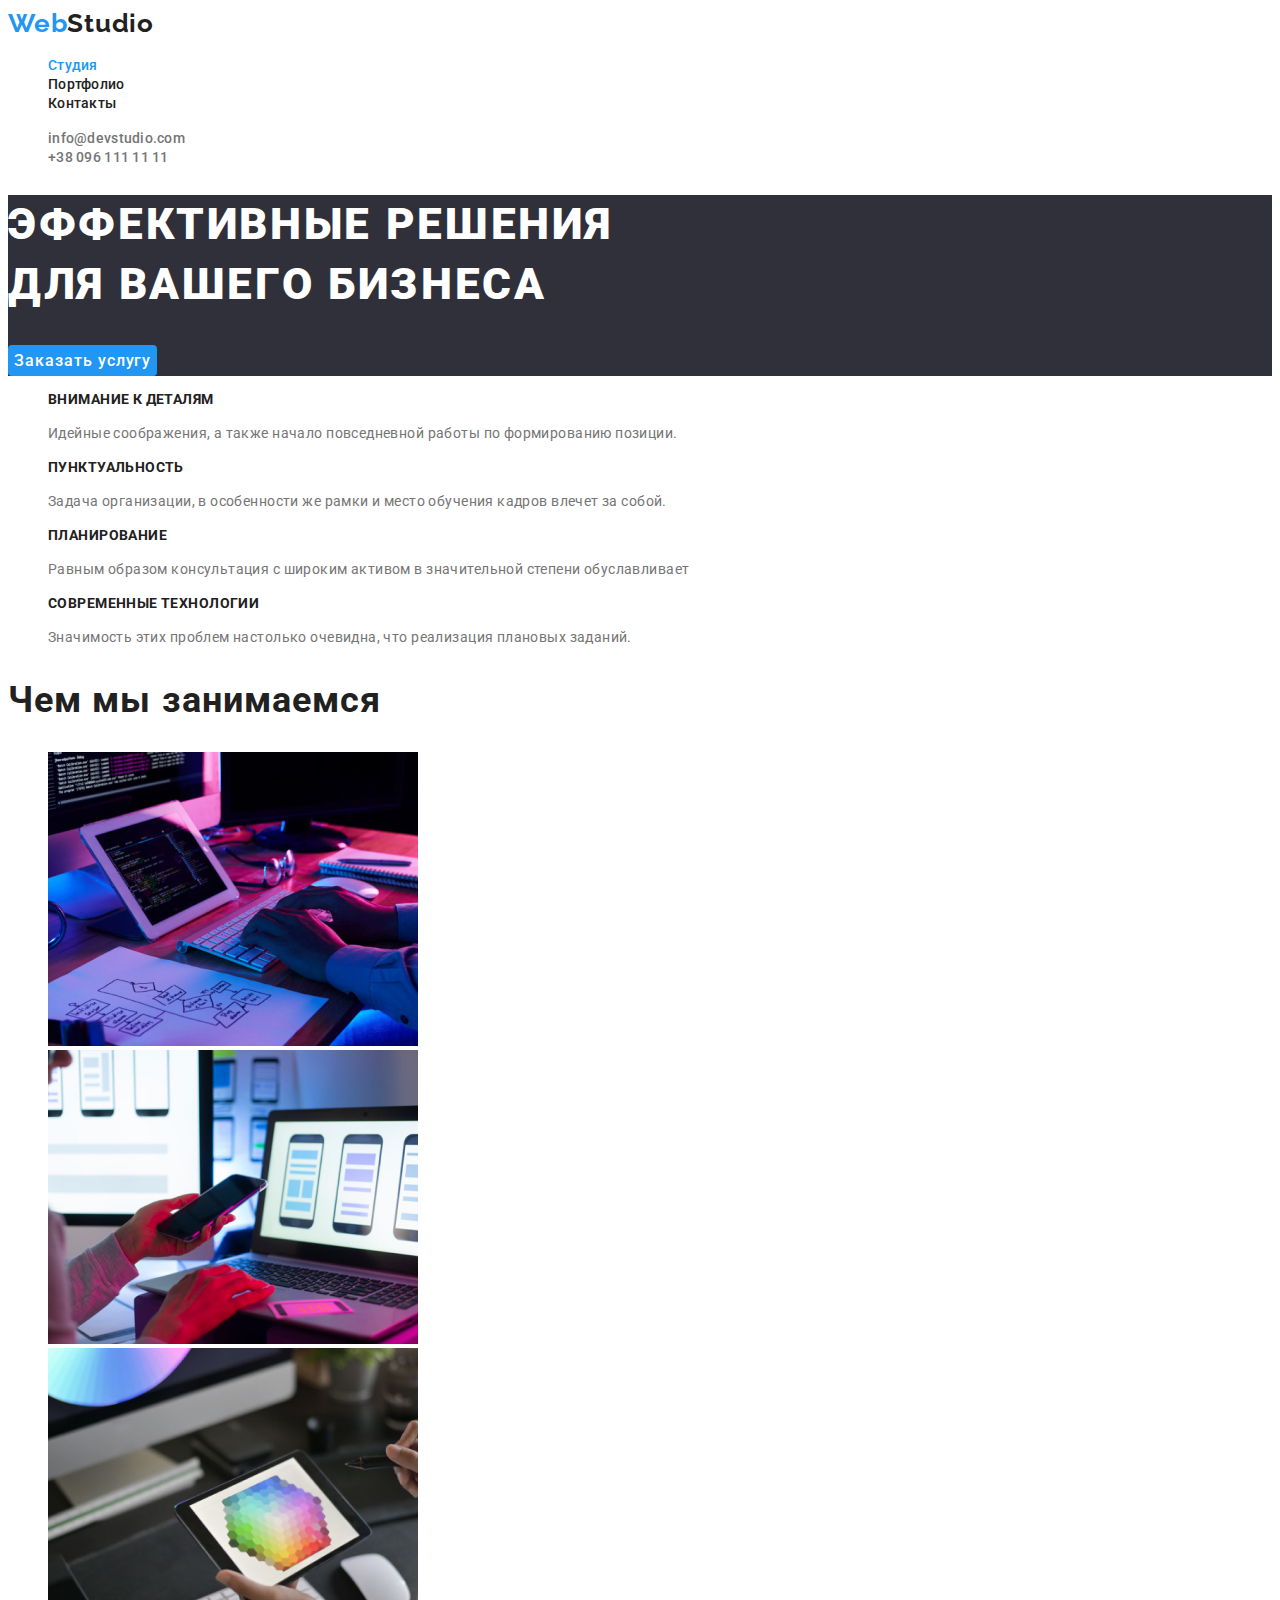
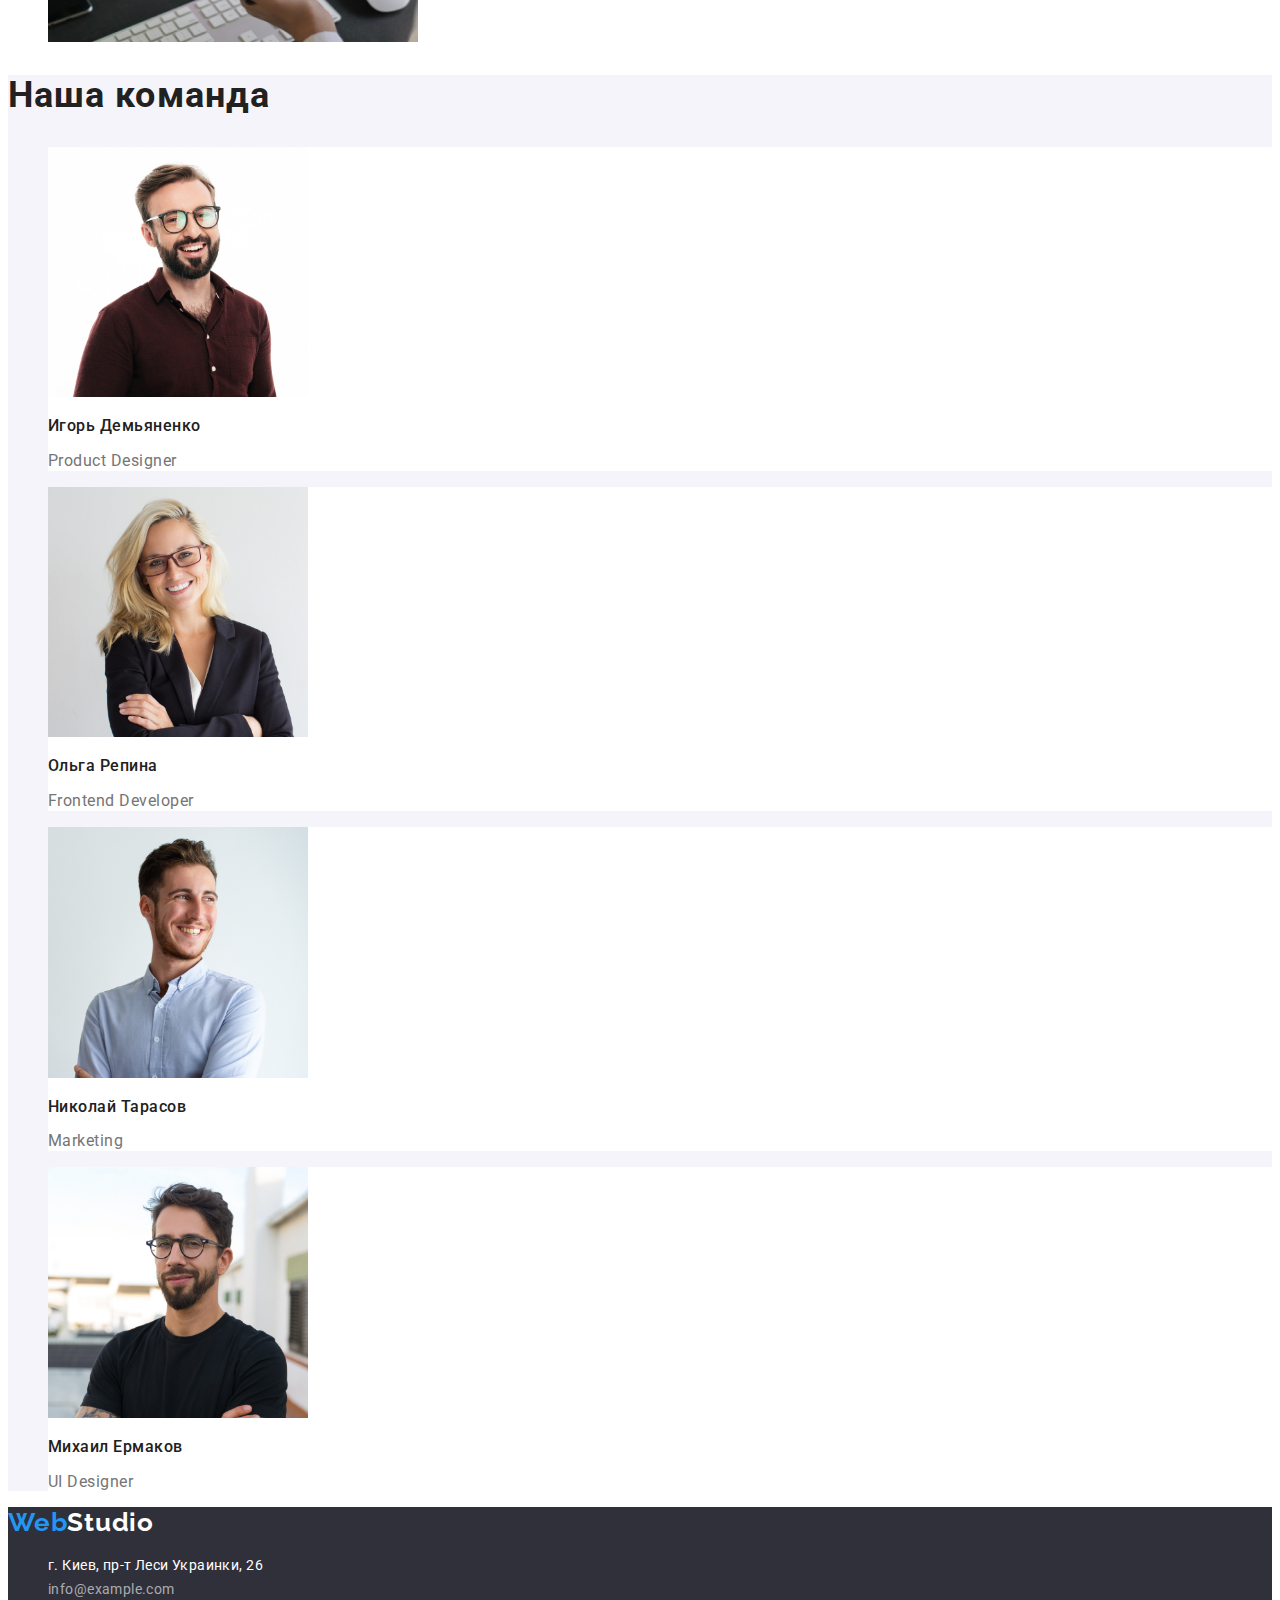
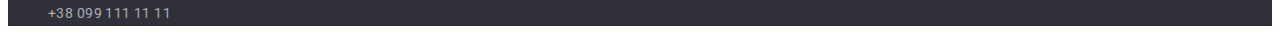
==== index.html @ 715f6368 "add new rep" ====
<!DOCTYPE html>
<html lang="ru">
  <head>
    <meta charset="UTF-8" />
    <meta http-equiv="X-UA-Compatible" content="IE=edge" />
    <meta name="viewport" content="width=device-width, initial-scale=1.0" />
    <title>WebStudio</title>
    <link rel="preconnect" href="https://fonts.googleapis.com" />
    <link rel="preconnect" href="https://fonts.gstatic.com" crossorigin />
    <link
      href="https://fonts.googleapis.com/css2?family=Roboto:wght@400;500;700;900&family=Raleway:wght@700&display=swap"
      rel="stylesheet"
    />
    <link rel="stylesheet" href="./css/styles.css" />
  </head>
  <body>
    <header class="page-header">
      <a lang="en" href="" class="header-logo link"
        ><span class="web">Web</span>Studio</a
      >
      <nav class="header-nav">
        <ul class="header-list list">
          <li class="header-item">
            <a href="./index.html" class="header-link link current">Студия</a>
          </li>
          <li class="header-item">
            <a href="./portfolio.html" class="header-link link">Портфолио</a>
          </li>
          <li class="header-item">
            <a href="" class="header-link link">Контакты</a>
          </li>
        </ul>
      </nav>
      <ul class="header-contacts list">
        <li class="header-item-mailtel">
          <a href="mailto:info@devstudio.com" class="header-mailtel link"
            >info@devstudio.com</a
          >
        </li>
        <li class="header-item-mailtel">
          <a href="tel:+380961111111" class="header-mailtel link"
            >+38 096 111 11 11</a
          >
        </li>
      </ul>
    </header>
    <main class="main">
      <section class="hero">
        <h1 class="hero-logo">
          Эффективные решения<br />
          для вашего бизнеса
        </h1>
        <button type="button" class="hero-btn">Заказать услугу</button>
      </section>
      <section class="benefits">
        <h2 hidden class="visually-hidden">Достоинства</h2>
        <ul class="benefits-list list">
          <li class="benefits-item">
            <h3 class="benefits-hed">Внимание к деталям</h3>
            <p class="benefits-text">
              Идейные соображения, а также начало повседневной работы по
              формированию позиции.
            </p>
          </li>
          <li class="benefits-item">
            <h3 class="benefits-hed">Пунктуальность</h3>
            <p class="benefits-text">
              Задача организации, в особенности же рамки и место обучения кадров
              влечет за собой.
            </p>
          </li>
          <li class="benefits-item">
            <h3 class="benefits-hed">Планирование</h3>
            <p class="benefits-text">
              Равным образом консультация с широким активом в значительной
              степени обуславливает
            </p>
          </li>
          <li class="benefits-item">
            <h3 class="benefits-hed">Современные технологии</h3>
            <p class="benefits-text">
              Значимость этих проблем настолько очевидна, что реализация
              плановых заданий.
            </p>
          </li>
        </ul>
      </section>
      <section class="prices">
        <h2 class="prices-tittle">Чем мы занимаемся</h2>
        <ul class="prices-list list">
          <li class="prices-item">
            <img src="./img/img1.jpg" alt="разработка ПО" width="370" />
          </li>
          <li class="prices-item">
            <img src="./img/img2.jpg" alt="тестирование моб. ПО" width="370" />
          </li>
          <li class="prices-item">
            <img
              src="./img/img3.jpg"
              alt="Подборка палитры цвета"
              width="370"
            />
          </li>
        </ul>
      </section>
      <section class="team">
        <h2 class="team-tittle">Наша команда</h2>
        <ul class="team-list list">
          <li class="team-item">
            <img src="./img/img4.jpg" alt="Игорь" width="260" />
            <h3 class="team-participant">Игорь Демьяненко</h3>
            <p title="text" lang="en" class="team-text">Product Designer</p>
          </li>
          <li class="team-item">
            <img src="./img/img5.jpg" alt="Ольга" width="260" />
            <h3 class="team-participant">Ольга Репина</h3>
            <p title="text" lang="en" class="team-text">Frontend Developer</p>
          </li>
          <li class="team-item">
            <img src="./img/img6.jpg" alt="Николай" width="260" />
            <h3 class="team-participant">Николай Тарасов</h3>
            <p title="text" lang="en" class="team-text">Marketing</p>
          </li>
          <li class="team-item">
            <img src="./img/img7.jpg" alt="Михаил" width="260" />
            <h3 class="team-participant">Михаил Ермаков</h3>
            <p title="text" lang="en" class="team-text">UI Designer</p>
          </li>
        </ul>
      </section>
    </main>
    <footer class="footer">
      <a href="" class="footer-logo link"
        ><span class="web-f">Web</span>Studio</a
      >
      <address class="adress">
        <ul class="adress-list list">
          <li class="adress-item-one">
            <a
              href="https://goo.gl/maps/7hDz9HY57iAQ3fco6"
              class="adress-link-one link"
              >г. Киев, пр-т Леси Украинки, 26</a
            >
          </li>
          <li class="adress-item">
            <a href="mailto:info@example.com" class="adress-link link"
              >info@example.com</a
            >
          </li>
          <li class="adress-item">
            <a href="tel:+380991111111" class="adress-link link"
              >+38 099 111 11 11</a
            >
          </li>
        </ul>
      </address>
    </footer>
  </body>
</html>
---- css/styles.css ----
:root {
  --first-color: #212121;
  --second-color: #ffffff;
  --third-color: #2196f3;
  --fourth-color: #000000;
  --fifth-color: #757575;
  --sixth-color: #2f303a;
  --seventh-color: #f5f4fa;
  --hero-button-color: #188ce8;
}

.header-item.current {
  color: var(--third-color);
}

body {
  font-family: "Roboto", sans-serif;
  color: var(--first-color);
  background-color: var(--second-color);
}

.link {
  text-decoration: none;
}

/*----header----*/

.header-logo {
  font-family: "Raleway";
  font-weight: 700;
  font-size: 26px;
  line-height: 1.19;
  letter-spacing: 0.03em;
  color: var(--first-color);
}

.header-logo:hover,
.header-logo:focus,
.web {
  color: var(--third-color);
}

.header-link {
  font-weight: 500;
  font-size: 14px;
  line-height: 1.14;
  letter-spacing: 0.02em;
  color: var(--first-color);
}

.header-link:hover,
.header-link:focus {
  color: var(--third-color);
}

.list {
  list-style: none;
}

.current {
  color: var(--third-color);
}

.header-mailtel {
  font-weight: 500;
  font-size: 14px;
  line-height: 1.14;
  letter-spacing: 0.02em;
  color: var(--fifth-color);
}

.header-mailtel:hover,
.header-mailtel:focus {
  color: var(--third-color);
}

/*---hero---*/

.hero {
  background-color: var(--sixth-color);
}

.hero-logo {
  font-weight: 900;
  font-size: 44px;
  line-height: 1.36;
  letter-spacing: 0.06em;
  text-transform: uppercase;
  color: var(--second-color);
}

.hero-btn {
  font-family: "Roboto";
  font-weight: 500;
  font-size: 16px;
  line-height: 1.87;
  display: flex;
  letter-spacing: 0.06em;
  border: 0;
  border-radius: 4px;
  color: var(--second-color);
  background-color: var(--third-color);
  cursor: pointer;
}

.hero-btn:hover,
.hero-btn:focus {
  background-color: var(--hero-button-color);
  color: var(--second-color);
}

/*--benefits--*/

.visually-hidden {
  position: absolute;
  white-space: nowrap;
  width: 1px;
  height: 1px;
  overflow: hidden;
  border: 0;
  padding: 0;
  clip: rect(0 0 0 0);
  clip-path: inset(50%);
  margin: -1px;
}

.benefits-hed {
  font-weight: 700;
  font-size: 14px;
  line-height: 1.14;
  letter-spacing: 0.03em;
  text-transform: uppercase;
  color: var(--first-color);
}

.benefits-text {
  font-size: 14px;
  line-height: 1.71;
  letter-spacing: 0.03em;
  color: var(--fifth-color);
}

/*---prices---*/

.prices-tittle {
  font-weight: 700;
  font-size: 36px;
  line-height: 1.16;
  letter-spacing: 0.03em;
  color: var(--first-color);
}

/*----team----*/

.team {
  background-color: var(--seventh-color);
}

.team-item {
  background-color: var(--second-color);
}

.team-tittle {
  font-weight: 700;
  font-size: 36px;
  line-height: 1.16;
  letter-spacing: 0.03em;
  color: var(--first-color);
}

.team-participant {
  font-weight: 500;
  font-size: 16px;
  line-height: 1.18;
  letter-spacing: 0.03em;
  color: var(--first-color);
}

.team-text {
  line-height: 1.18;
  letter-spacing: 0.03em;
  color: var(--fifth-color);
}

/*---footer---*/

.footer-logo {
  font-family: "Raleway";
  font-style: normal;
  font-weight: 700;
  font-size: 26px;
  line-height: 1.19;
  letter-spacing: 0.03em;
  color: var(--second-color);
}

.footer-logo:hover,
.footer-logo:focus,
.web-f {
  color: var(--third-color);
}

.footer {
  background-color: var(--sixth-color);
}

.adress {
  font-style: normal;
}

.adress-link-one {
  font-size: 14px;
  line-height: 1.71;
  letter-spacing: 0.03em;
  color: var(--second-color);
}

.adress-link-one:hover,
.adress-link-one:focus {
  color: var(--third-color);
}

.adress-link {
  font-size: 14px;
  line-height: 1.71;
  letter-spacing: 0.03em;
  color: rgba(255, 255, 255, 0.6);
}

.adress-link:hover,
.adress-link:focus {
  color: var(--third-color);
}

/*---portfolio---*/

.btn-portfolio-wse {
  font-family: inherit;
  font-weight: 500;
  font-size: 16px;
  line-height: 1.87;
  display: flex;
  letter-spacing: 0.06em;
  border: 0;
  border-radius: 4px;
  color: var(--second-color);
  background-color: var(--third-color);
  cursor: pointer;
}

.btn-portfolio-wse:hover,
.btn-portfolio-wse:focus {
  background-color: var(--third-color);
  color: var(--second-color);
}

.btn-portfolio {
  font-family: inherit;
  font-weight: 500;
  font-size: 16px;
  line-height: 1.87;
  display: flex;
  letter-spacing: 0.06em;
  border: 0;
  border-radius: 4px;
  color: var(--first-color);
  cursor: pointer;
}

.btn-portfolio:hover,
.btn-portfolio:focus {
  background-color: var(--third-color);
  color: var(--second-color);
}

.portfolio-desc {
  font-weight: 700;
  font-size: 18px;
  line-height: 2;
  letter-spacing: 0.06em;
  color: var(--first-color);
}

.portfolio-text {
  font-size: 16px;
  line-height: 1.88;
  letter-spacing: 0.03em;
  color: var(--fifth-color);
}
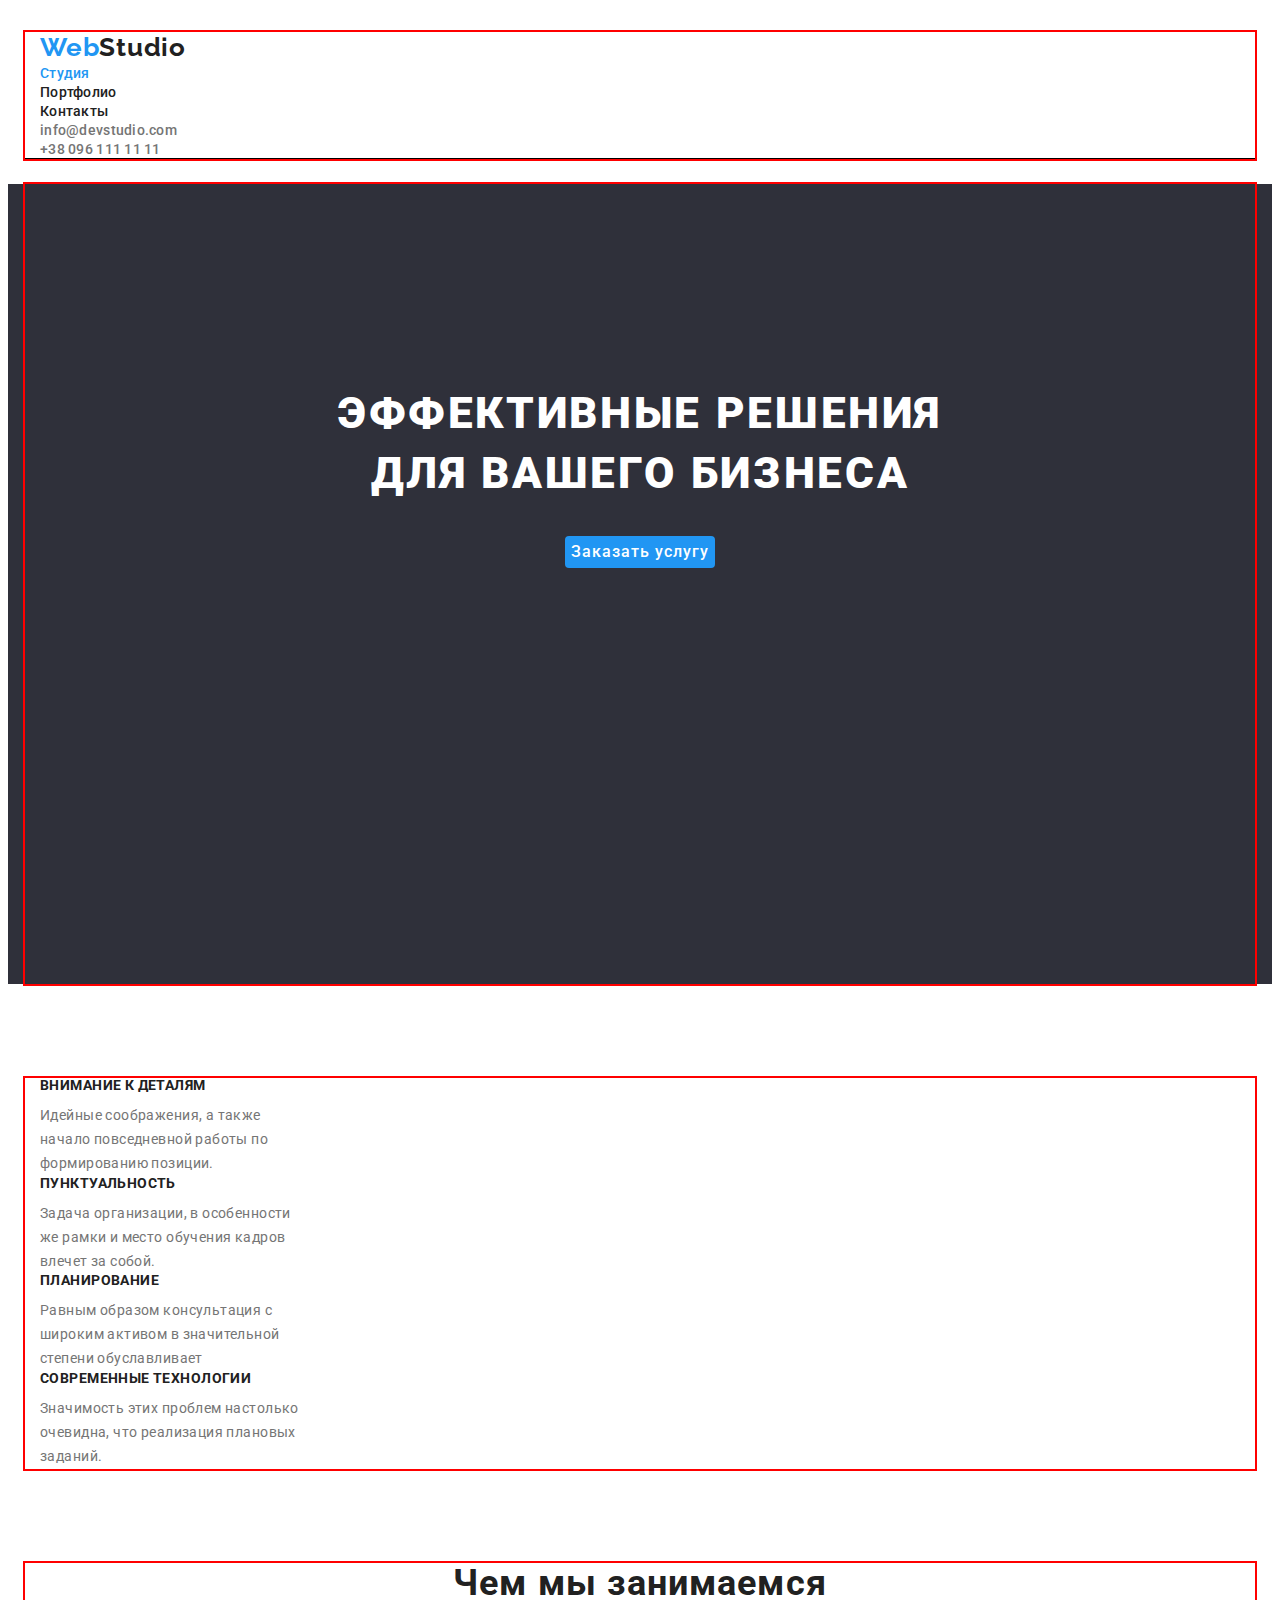
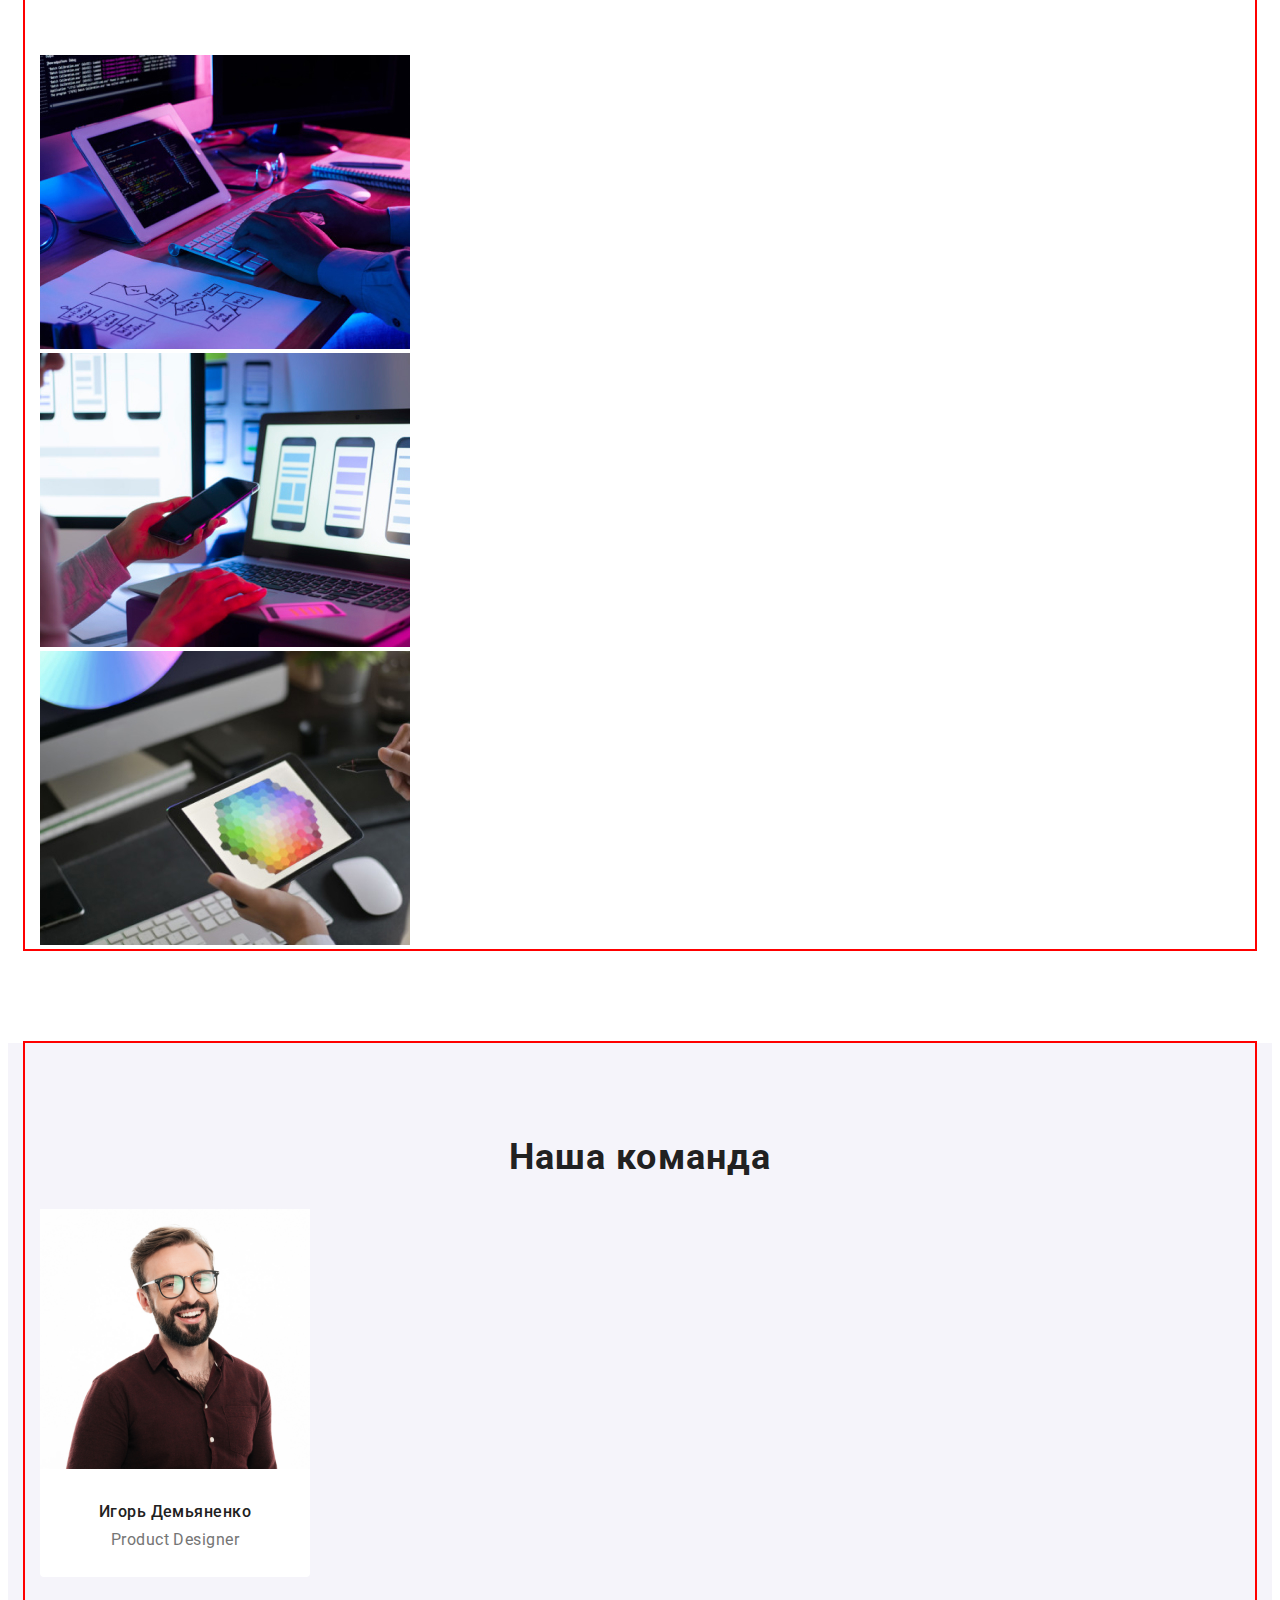
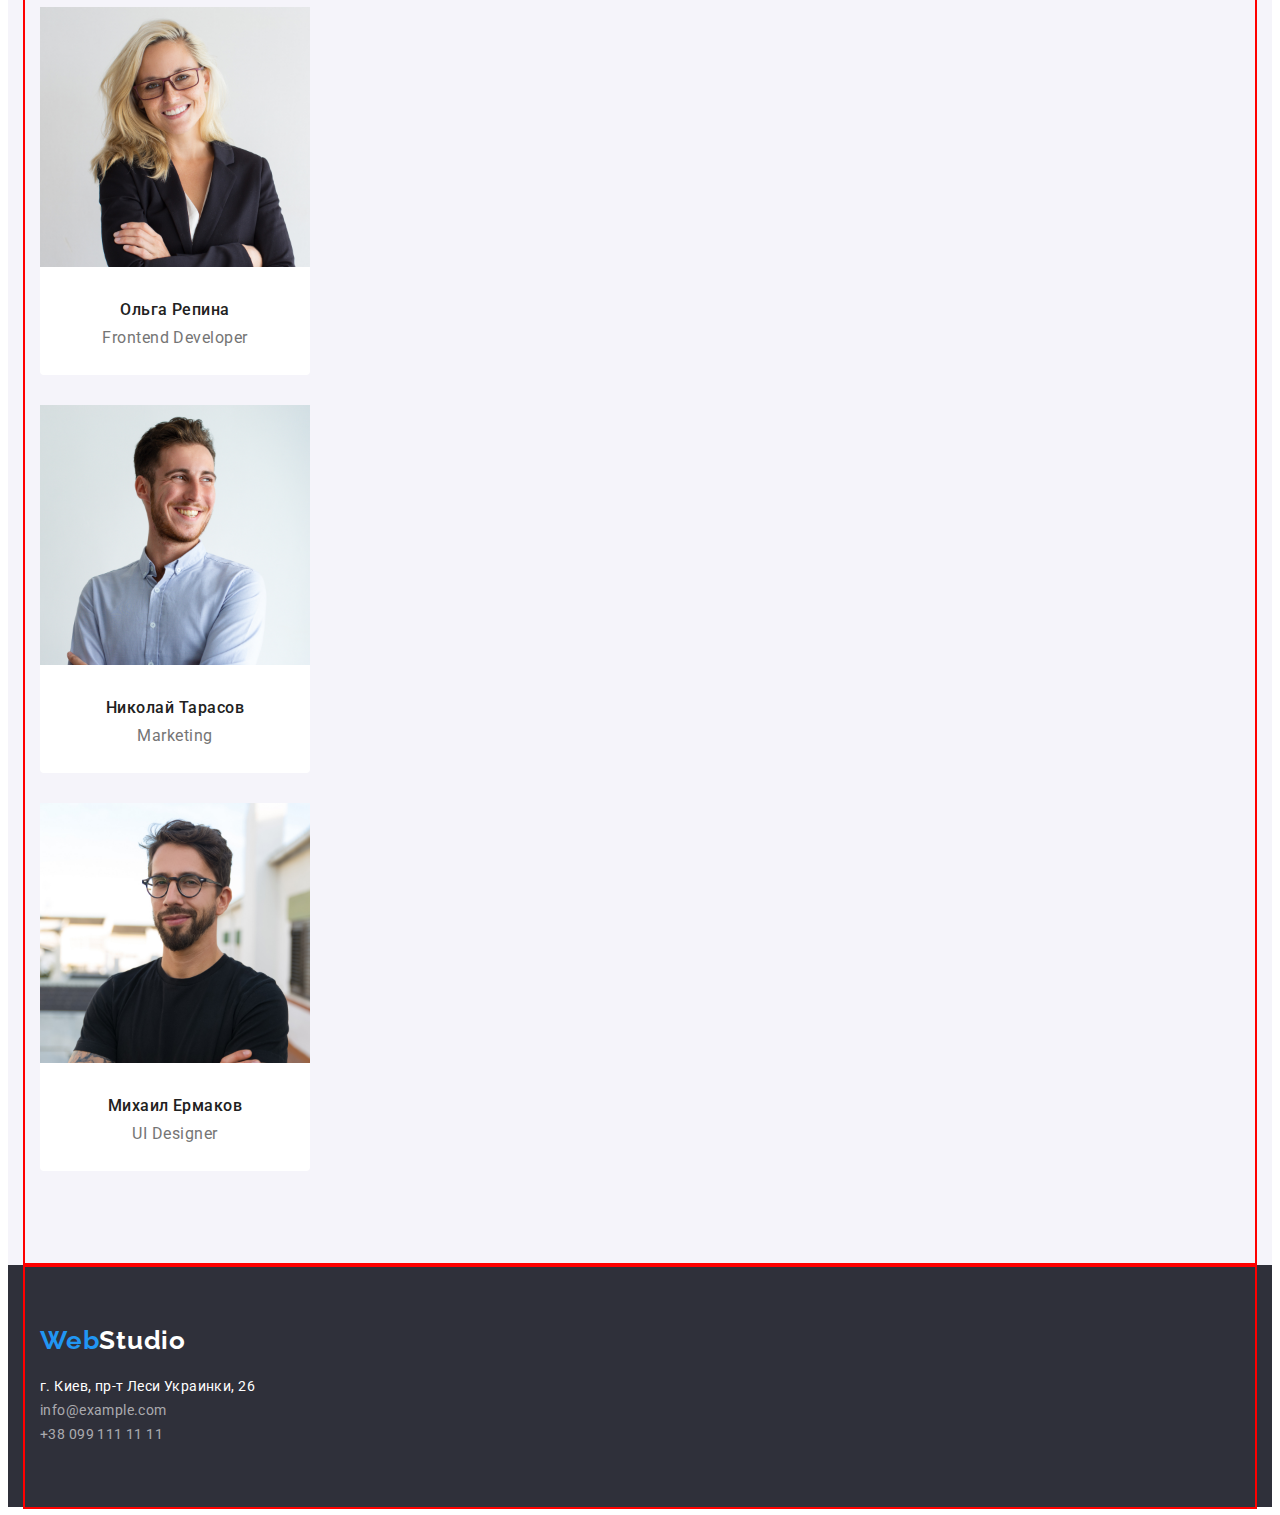
==== commit 670f09d9: "dz1" ====
--- a/index.html
+++ b/index.html
@@ -11,149 +11,169 @@
       href="https://fonts.googleapis.com/css2?family=Roboto:wght@400;500;700;900&family=Raleway:wght@700&display=swap"
       rel="stylesheet"
     />
+    <link
+      rel="stylesheet"
+      href="https://cdnjs.cloudflare.com/ajax/libs/modern-normalize/1.1.0/modern-normalize.min.css"
+      integrity="sha512-wpPYUAdjBVSE4KJnH1VR1HeZfpl1ub8YT/NKx4PuQ5NmX2tKuGu6U/JRp5y+Y8XG2tV+wKQpNHVUX03MfMFn9Q=="
+      crossorigin="anonymous"
+      referrerpolicy="no-referrer"
+    />
     <link rel="stylesheet" href="./css/styles.css" />
   </head>
   <body>
     <header class="page-header">
-      <a lang="en" href="" class="header-logo link"
-        ><span class="web">Web</span>Studio</a
-      >
-      <nav class="header-nav">
-        <ul class="header-list list">
-          <li class="header-item">
-            <a href="./index.html" class="header-link link current">Студия</a>
+      <div class="container container-header">
+        <a lang="en" href="" class="header-logo link"
+          ><span class="web">Web</span>Studio</a
+        >
+        <nav class="header-nav">
+          <ul class="header-list list">
+            <li class="header-item">
+              <a href="./index.html" class="header-link link current">Студия</a>
+            </li>
+            <li class="header-item">
+              <a href="./portfolio.html" class="header-link link">Портфолио</a>
+            </li>
+            <li class="header-item">
+              <a href="" class="header-link link">Контакты</a>
+            </li>
+          </ul>
+        </nav>
+        <ul class="header-contacts list">
+          <li class="header-item-mailtel">
+            <a href="mailto:info@devstudio.com" class="header-mailtel link"
+              >info@devstudio.com</a
+            >
           </li>
-          <li class="header-item">
-            <a href="./portfolio.html" class="header-link link">Портфолио</a>
-          </li>
-          <li class="header-item">
-            <a href="" class="header-link link">Контакты</a>
+          <li class="header-item-mailtel">
+            <a href="tel:+380961111111" class="header-mailtel link"
+              >+38 096 111 11 11</a
+            >
           </li>
         </ul>
-      </nav>
-      <ul class="header-contacts list">
-        <li class="header-item-mailtel">
-          <a href="mailto:info@devstudio.com" class="header-mailtel link"
-            >info@devstudio.com</a
-          >
-        </li>
-        <li class="header-item-mailtel">
-          <a href="tel:+380961111111" class="header-mailtel link"
-            >+38 096 111 11 11</a
-          >
-        </li>
-      </ul>
+      </div>
     </header>
     <main class="main">
       <section class="hero">
-        <h1 class="hero-logo">
-          Эффективные решения<br />
-          для вашего бизнеса
-        </h1>
-        <button type="button" class="hero-btn">Заказать услугу</button>
+        <div class="container container-hero">
+          <h1 class="hero-logo">Эффективные решения для вашего бизнеса</h1>
+          <button type="button" class="hero-btn">Заказать услугу</button>
+        </div>
       </section>
       <section class="benefits">
-        <h2 hidden class="visually-hidden">Достоинства</h2>
-        <ul class="benefits-list list">
-          <li class="benefits-item">
-            <h3 class="benefits-hed">Внимание к деталям</h3>
-            <p class="benefits-text">
-              Идейные соображения, а также начало повседневной работы по
-              формированию позиции.
-            </p>
-          </li>
-          <li class="benefits-item">
-            <h3 class="benefits-hed">Пунктуальность</h3>
-            <p class="benefits-text">
-              Задача организации, в особенности же рамки и место обучения кадров
-              влечет за собой.
-            </p>
-          </li>
-          <li class="benefits-item">
-            <h3 class="benefits-hed">Планирование</h3>
-            <p class="benefits-text">
-              Равным образом консультация с широким активом в значительной
-              степени обуславливает
-            </p>
-          </li>
-          <li class="benefits-item">
-            <h3 class="benefits-hed">Современные технологии</h3>
-            <p class="benefits-text">
-              Значимость этих проблем настолько очевидна, что реализация
-              плановых заданий.
-            </p>
-          </li>
-        </ul>
+        <div class="container container-benefits">
+          <h2 hidden class="visually-hidden">Достоинства</h2>
+          <ul class="benefits-list list">
+            <li class="benefits-item">
+              <h3 class="benefits-hed">Внимание к деталям</h3>
+              <p class="benefits-text">
+                Идейные соображения, а также начало повседневной работы по
+                формированию позиции.
+              </p>
+            </li>
+            <li class="benefits-item">
+              <h3 class="benefits-hed">Пунктуальность</h3>
+              <p class="benefits-text">
+                Задача организации, в особенности же рамки и место обучения
+                кадров влечет за собой.
+              </p>
+            </li>
+            <li class="benefits-item">
+              <h3 class="benefits-hed">Планирование</h3>
+              <p class="benefits-text">
+                Равным образом консультация с широким активом в значительной
+                степени обуславливает
+              </p>
+            </li>
+            <li class="benefits-item">
+              <h3 class="benefits-hed">Современные технологии</h3>
+              <p class="benefits-text">
+                Значимость этих проблем настолько очевидна, что реализация
+                плановых заданий.
+              </p>
+            </li>
+          </ul>
+        </div>
       </section>
       <section class="prices">
-        <h2 class="prices-tittle">Чем мы занимаемся</h2>
-        <ul class="prices-list list">
-          <li class="prices-item">
-            <img src="./img/img1.jpg" alt="разработка ПО" width="370" />
-          </li>
-          <li class="prices-item">
-            <img src="./img/img2.jpg" alt="тестирование моб. ПО" width="370" />
-          </li>
-          <li class="prices-item">
-            <img
-              src="./img/img3.jpg"
-              alt="Подборка палитры цвета"
-              width="370"
-            />
-          </li>
-        </ul>
+        <div class="container container-prices">
+          <h2 class="prices-tittle">Чем мы занимаемся</h2>
+          <ul class="prices-list list">
+            <li class="prices-item">
+              <img src="./img/img1.jpg" alt="разработка ПО" width="370" />
+            </li>
+            <li class="prices-item">
+              <img
+                src="./img/img2.jpg"
+                alt="тестирование моб. ПО"
+                width="370"
+              />
+            </li>
+            <li class="prices-item">
+              <img
+                src="./img/img3.jpg"
+                alt="Подборка палитры цвета"
+                width="370"
+              />
+            </li>
+          </ul>
+        </div>
       </section>
       <section class="team">
-        <h2 class="team-tittle">Наша команда</h2>
-        <ul class="team-list list">
-          <li class="team-item">
-            <img src="./img/img4.jpg" alt="Игорь" width="260" />
-            <h3 class="team-participant">Игорь Демьяненко</h3>
-            <p title="text" lang="en" class="team-text">Product Designer</p>
-          </li>
-          <li class="team-item">
-            <img src="./img/img5.jpg" alt="Ольга" width="260" />
-            <h3 class="team-participant">Ольга Репина</h3>
-            <p title="text" lang="en" class="team-text">Frontend Developer</p>
-          </li>
-          <li class="team-item">
-            <img src="./img/img6.jpg" alt="Николай" width="260" />
-            <h3 class="team-participant">Николай Тарасов</h3>
-            <p title="text" lang="en" class="team-text">Marketing</p>
-          </li>
-          <li class="team-item">
-            <img src="./img/img7.jpg" alt="Михаил" width="260" />
-            <h3 class="team-participant">Михаил Ермаков</h3>
-            <p title="text" lang="en" class="team-text">UI Designer</p>
-          </li>
-        </ul>
+        <div class="container container-team">
+          <h2 class="team-tittle">Наша команда</h2>
+          <ul class="team-list list">
+            <li class="team-item">
+              <img src="./img/img4.jpg" alt="Игорь" width="270" />
+              <h3 class="team-participant">Игорь Демьяненко</h3>
+              <p title="text" lang="en" class="team-text">Product Designer</p>
+            </li>
+            <li class="team-item">
+              <img src="./img/img5.jpg" alt="Ольга" width="270" />
+              <h3 class="team-participant">Ольга Репина</h3>
+              <p title="text" lang="en" class="team-text">Frontend Developer</p>
+            </li>
+            <li class="team-item">
+              <img src="./img/img6.jpg" alt="Николай" width="270" />
+              <h3 class="team-participant">Николай Тарасов</h3>
+              <p title="text" lang="en" class="team-text">Marketing</p>
+            </li>
+            <li class="team-item">
+              <img src="./img/img7.jpg" alt="Михаил" width="270" />
+              <h3 class="team-participant">Михаил Ермаков</h3>
+              <p title="text" lang="en" class="team-text">UI Designer</p>
+            </li>
+          </ul>
+        </div>
       </section>
     </main>
     <footer class="footer">
-      <a href="" class="footer-logo link"
-        ><span class="web-f">Web</span>Studio</a
-      >
-      <address class="adress">
-        <ul class="adress-list list">
-          <li class="adress-item-one">
-            <a
-              href="https://goo.gl/maps/7hDz9HY57iAQ3fco6"
-              class="adress-link-one link"
-              >г. Киев, пр-т Леси Украинки, 26</a
-            >
-          </li>
-          <li class="adress-item">
-            <a href="mailto:info@example.com" class="adress-link link"
-              >info@example.com</a
-            >
-          </li>
-          <li class="adress-item">
-            <a href="tel:+380991111111" class="adress-link link"
-              >+38 099 111 11 11</a
-            >
-          </li>
-        </ul>
-      </address>
+      <div class="container container-footer">
+        <a href="" class="footer-logo link"
+          ><span class="web-f">Web</span>Studio</a
+        >
+        <address class="adress">
+          <ul class="adress-list list">
+            <li class="adress-item-one">
+              <a
+                href="https://goo.gl/maps/7hDz9HY57iAQ3fco6"
+                class="adress-link-one link"
+                >г. Киев, пр-т Леси Украинки, 26</a
+              >
+            </li>
+            <li class="adress-item">
+              <a href="mailto:info@example.com" class="adress-link link"
+                >info@example.com</a
+              >
+            </li>
+            <li class="adress-item">
+              <a href="tel:+380991111111" class="adress-link link"
+                >+38 099 111 11 11</a
+              >
+            </li>
+          </ul>
+        </address>
+      </div>
     </footer>
   </body>
 </html>
--- a/css/styles.css
+++ b/css/styles.css
@@ -9,6 +9,23 @@
   --hero-button-color: #188ce8;
 }
 
+p,
+h1,
+h2,
+h3,
+h4,
+h5,
+h6 {
+  margin: 0;
+}
+
+ul,
+ol {
+  margin: 0;
+  margin-left: 0;
+  padding: 0;
+}
+
 .header-item.current {
   color: var(--third-color);
 }
@@ -23,7 +40,25 @@
   text-decoration: none;
 }
 
+.container {
+  width: 1200px;
+  margin-left: auto;
+  margin-right: auto;
+  padding-left: 15px;
+  padding-right: 15px;
+  outline: 2px solid red;
+}
+
+.container-header {
+  border-bottom: 1px solid #000;
+}
+
 /*----header----*/
+
+.page-header {
+  padding-top: 24px;
+  padding-bottom: 25px;
+}
 
 .header-logo {
   font-family: "Raleway";
@@ -78,6 +113,11 @@
 
 .hero {
   background-color: var(--sixth-color);
+}
+
+.container-hero {
+  height: 600px;
+  padding-top: 200px;
 }
 
 .hero-logo {
@@ -87,9 +127,14 @@
   letter-spacing: 0.06em;
   text-transform: uppercase;
   color: var(--second-color);
+  text-align: center;
+  max-width: 696px;
+  margin-left: 252px;
 }
 
 .hero-btn {
+  display: block;
+  margin: 32px auto 0;
   font-family: "Roboto";
   font-weight: 500;
   font-size: 16px;
@@ -138,6 +183,15 @@
   line-height: 1.71;
   letter-spacing: 0.03em;
   color: var(--fifth-color);
+  margin-top: 10px;
+}
+
+.benefits-item {
+  max-width: 270px;
+}
+
+.container-benefits {
+  margin-top: 94px;
 }
 
 /*---prices---*/
@@ -148,6 +202,12 @@
   line-height: 1.16;
   letter-spacing: 0.03em;
   color: var(--first-color);
+  text-align: center;
+  margin-bottom: 50px;
+}
+
+.container-prices {
+  margin-top: 94px;
 }
 
 /*----team----*/
@@ -158,6 +218,11 @@
 
 .team-item {
   background-color: var(--second-color);
+  width: 270px;
+  height: 368px;
+  border-radius: 0px 0px 4px 4px;
+  text-align: center;
+  margin-top: 30px;
 }
 
 .team-tittle {
@@ -166,6 +231,7 @@
   line-height: 1.16;
   letter-spacing: 0.03em;
   color: var(--first-color);
+  text-align: center;
 }
 
 .team-participant {
@@ -174,12 +240,20 @@
   line-height: 1.18;
   letter-spacing: 0.03em;
   color: var(--first-color);
+  margin-top: 30px;
 }
 
 .team-text {
   line-height: 1.18;
   letter-spacing: 0.03em;
   color: var(--fifth-color);
+  margin-top: 10px;
+}
+
+.container-team {
+  margin-top: 94px;
+  padding-top: 94px;
+  padding-bottom: 94px;
 }
 
 /*---footer---*/
@@ -232,6 +306,15 @@
   color: var(--third-color);
 }
 
+.container-footer {
+  padding-top: 60px;
+  padding-bottom: 60px;
+}
+
+.adress-list {
+  padding-top: 20px;
+}
+
 /*---portfolio---*/
 
 .btn-portfolio-wse {
@@ -287,3 +370,7 @@
   letter-spacing: 0.03em;
   color: var(--fifth-color);
 }
+
+.portfolio-list {
+  padding-bottom: 16px;
+}
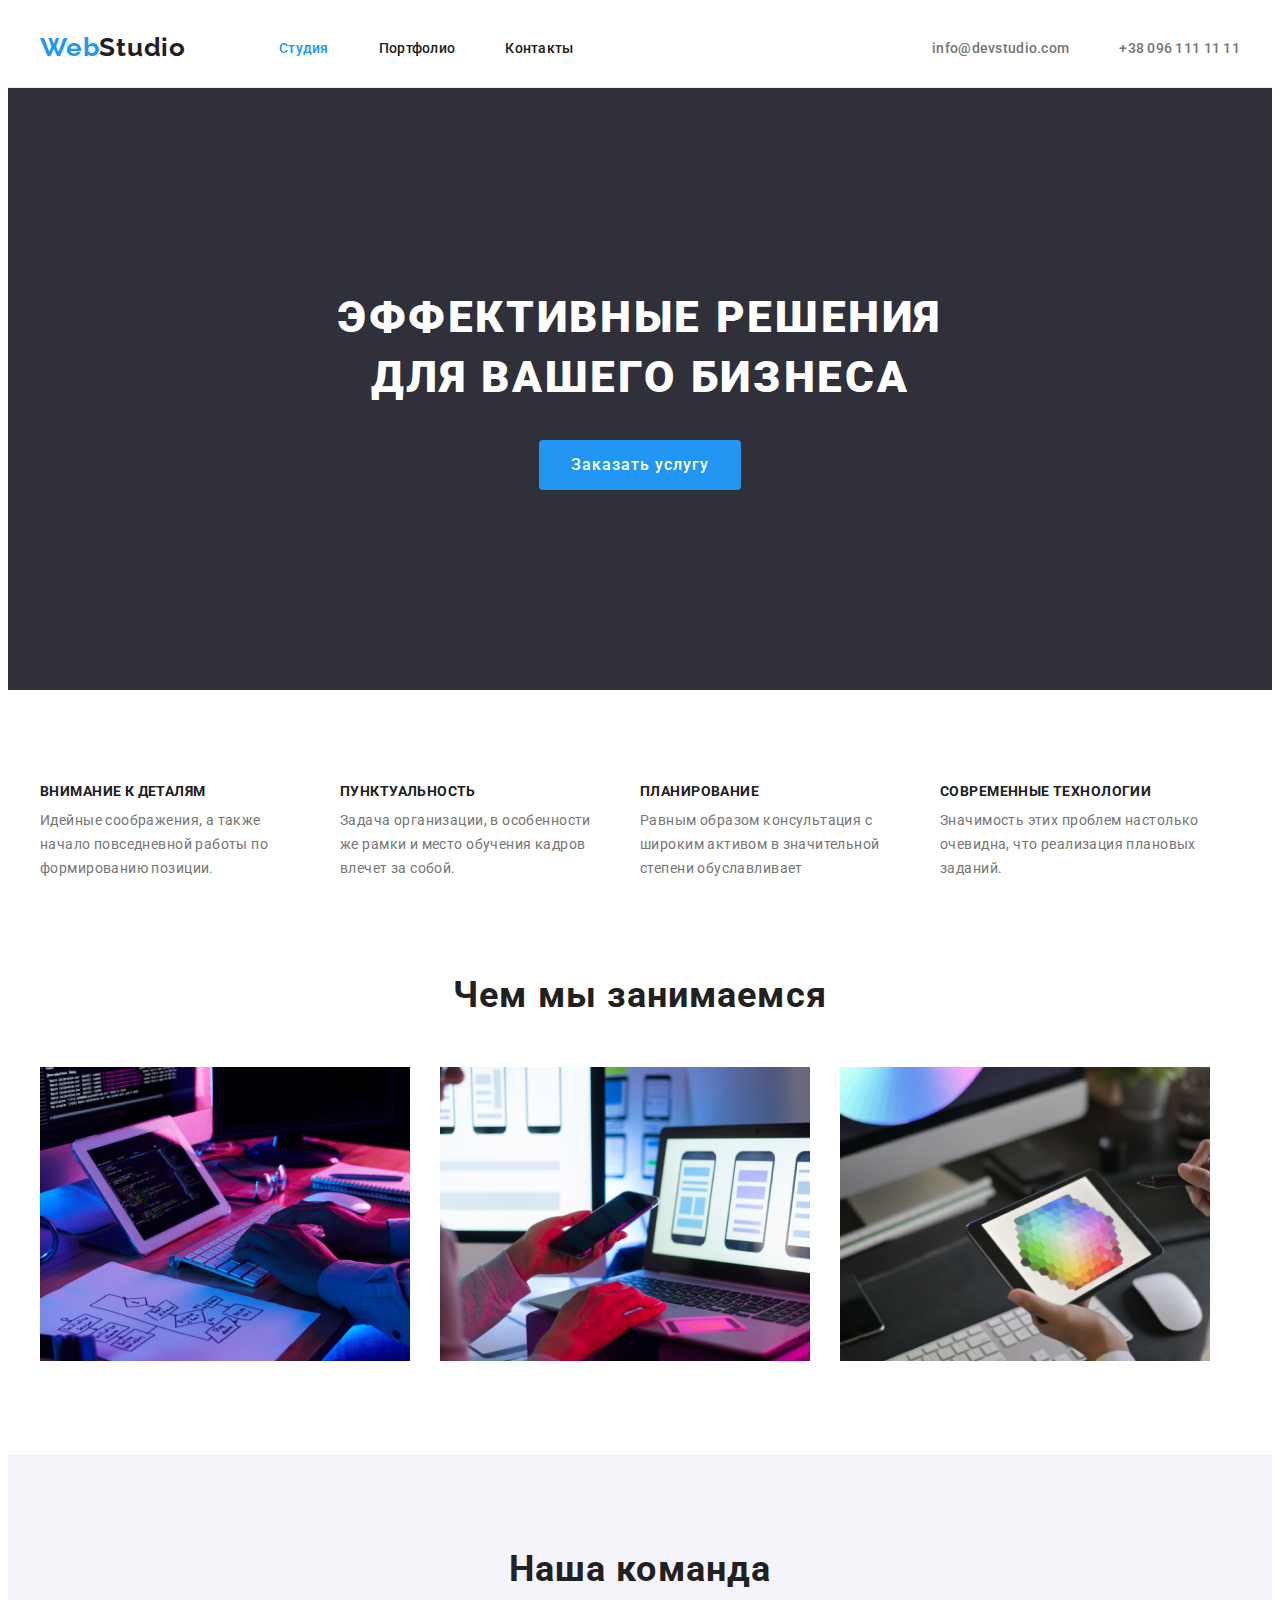
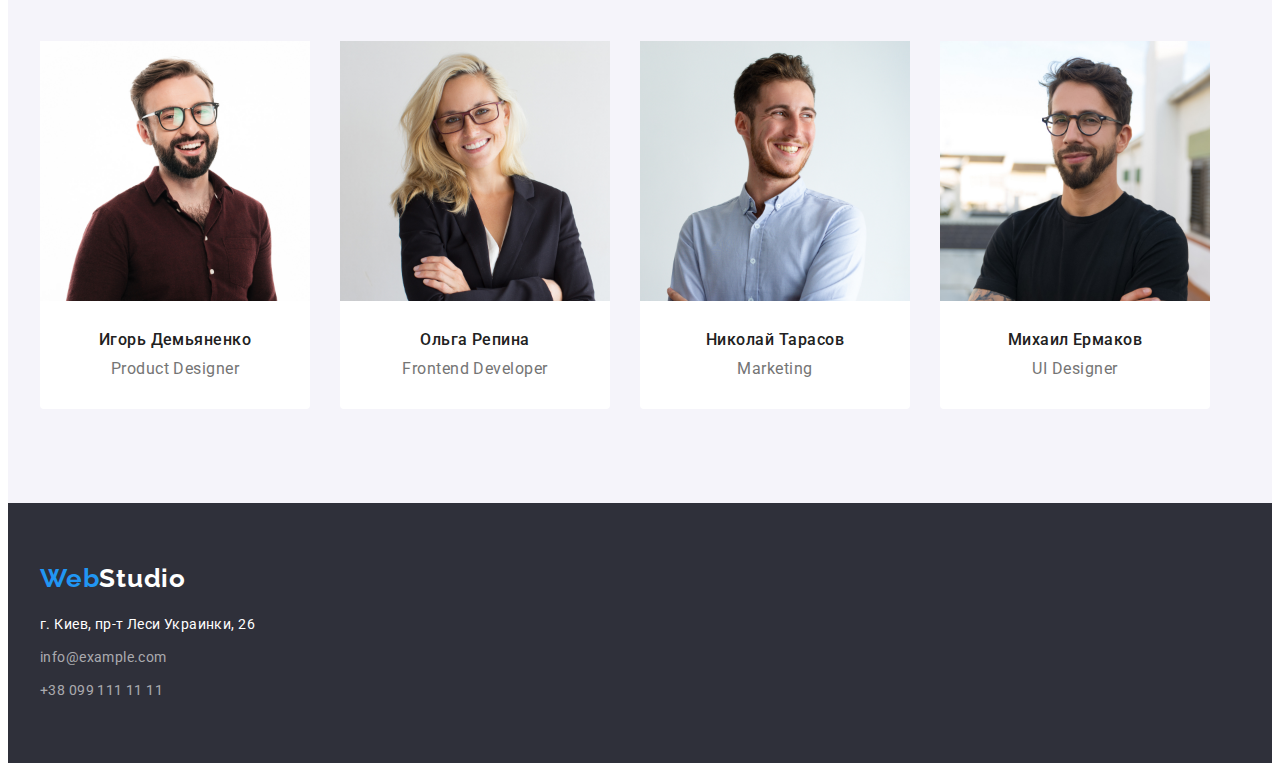
==== commit 61d6e27c: "dz v2" ====
--- a/index.html
+++ b/index.html
@@ -100,13 +100,19 @@
           <h2 class="prices-tittle">Чем мы занимаемся</h2>
           <ul class="prices-list list">
             <li class="prices-item">
-              <img src="./img/img1.jpg" alt="разработка ПО" width="370" />
+              <img
+                src="./img/img1.jpg"
+                alt="разработка ПО"
+                width="370"
+                class="prices-image"
+              />
             </li>
             <li class="prices-item">
               <img
                 src="./img/img2.jpg"
                 alt="тестирование моб. ПО"
                 width="370"
+                class="prices-image"
               />
             </li>
             <li class="prices-item">
@@ -114,6 +120,7 @@
                 src="./img/img3.jpg"
                 alt="Подборка палитры цвета"
                 width="370"
+                class="prices-image"
               />
             </li>
           </ul>
@@ -125,23 +132,33 @@
           <ul class="team-list list">
             <li class="team-item">
               <img src="./img/img4.jpg" alt="Игорь" width="270" />
-              <h3 class="team-participant">Игорь Демьяненко</h3>
-              <p title="text" lang="en" class="team-text">Product Designer</p>
+              <div class="container-text-team">
+                <h3 class="team-participant">Игорь Демьяненко</h3>
+                <p title="text" lang="en" class="team-text">Product Designer</p>
+              </div>
             </li>
             <li class="team-item">
               <img src="./img/img5.jpg" alt="Ольга" width="270" />
-              <h3 class="team-participant">Ольга Репина</h3>
-              <p title="text" lang="en" class="team-text">Frontend Developer</p>
+              <div class="container-text-team">
+                <h3 class="team-participant">Ольга Репина</h3>
+                <p title="text" lang="en" class="team-text">
+                  Frontend Developer
+                </p>
+              </div>
             </li>
             <li class="team-item">
               <img src="./img/img6.jpg" alt="Николай" width="270" />
-              <h3 class="team-participant">Николай Тарасов</h3>
-              <p title="text" lang="en" class="team-text">Marketing</p>
+              <div class="container-text-team">
+                <h3 class="team-participant">Николай Тарасов</h3>
+                <p title="text" lang="en" class="team-text">Marketing</p>
+              </div>
             </li>
             <li class="team-item">
               <img src="./img/img7.jpg" alt="Михаил" width="270" />
-              <h3 class="team-participant">Михаил Ермаков</h3>
-              <p title="text" lang="en" class="team-text">UI Designer</p>
+              <div class="container-text-team">
+                <h3 class="team-participant">Михаил Ермаков</h3>
+                <p title="text" lang="en" class="team-text">UI Designer</p>
+              </div>
             </li>
           </ul>
         </div>
--- a/css/styles.css
+++ b/css/styles.css
@@ -36,6 +36,10 @@
   background-color: var(--second-color);
 }
 
+img {
+  display: block;
+}
+
 .link {
   text-decoration: none;
 }
@@ -46,19 +50,53 @@
   margin-right: auto;
   padding-left: 15px;
   padding-right: 15px;
-  outline: 2px solid red;
+  /* outline: 2px solid red;*/
 }
 
 .container-header {
-  border-bottom: 1px solid #000;
+  align-items: center;
 }
 
 /*----header----*/
 
 .page-header {
-  padding-top: 24px;
-  padding-bottom: 25px;
-}
+  border-bottom: 1px solid #ececec;
+}
+
+.page-header > .container-header {
+  display: flex;
+}
+
+.header-list {
+  display: flex;
+}
+
+.header-item:not(:last-child) {
+  margin-right: 50px;
+}
+
+.header-contacts {
+  display: flex;
+  margin-left: auto;
+  display: flex;
+  gap: 50px;
+}
+
+.header-link,
+.header-mailtel {
+  padding-top: 32px;
+  padding-bottom: 32px;
+}
+
+/*
+.header-item-mailtel:not(:last-child) {
+  margin-right: 50px;
+}
+*/
+
+/*
+.header-item-mailtel {margin-left: 50px;}
+*/
 
 .header-logo {
   font-family: "Raleway";
@@ -67,6 +105,9 @@
   line-height: 1.19;
   letter-spacing: 0.03em;
   color: var(--first-color);
+  margin-right: 93px;
+  padding-top: 24px;
+  padding-bottom: 24px;
 }
 
 .header-logo:hover,
@@ -113,11 +154,13 @@
 
 .hero {
   background-color: var(--sixth-color);
+  padding-top: 200px;
+  padding-bottom: 200px;
 }
 
 .container-hero {
-  height: 600px;
-  padding-top: 200px;
+  /*height: 600px;
+  padding-top: 200px;*/
 }
 
 .hero-logo {
@@ -129,11 +172,11 @@
   color: var(--second-color);
   text-align: center;
   max-width: 696px;
-  margin-left: 252px;
+  margin: auto;
 }
 
 .hero-btn {
-  display: block;
+  padding: 10px 32px 10px 32px;
   margin: 32px auto 0;
   font-family: "Roboto";
   font-weight: 500;
@@ -190,8 +233,17 @@
   max-width: 270px;
 }
 
-.container-benefits {
-  margin-top: 94px;
+.benefits-item:not(:last-child) {
+  margin-right: 30px;
+}
+
+.benefits-list {
+  display: flex;
+}
+
+.benefits {
+  padding-top: 94px;
+  padding-bottom: 94px;
 }
 
 /*---prices---*/
@@ -206,23 +258,32 @@
   margin-bottom: 50px;
 }
 
-.container-prices {
-  margin-top: 94px;
+.prices-list {
+  display: flex;
+  gap: 30px;
+}
+
+.prices-image {
+  max-width: 100%;
+  height: auto;
+}
+
+.prices {
+  padding-bottom: 94px;
 }
 
 /*----team----*/
 
 .team {
   background-color: var(--seventh-color);
+  padding-top: 94px;
+  padding-bottom: 94px;
 }
 
 .team-item {
   background-color: var(--second-color);
-  width: 270px;
-  height: 368px;
   border-radius: 0px 0px 4px 4px;
   text-align: center;
-  margin-top: 30px;
 }
 
 .team-tittle {
@@ -232,6 +293,7 @@
   letter-spacing: 0.03em;
   color: var(--first-color);
   text-align: center;
+  margin-bottom: 50px;
 }
 
 .team-participant {
@@ -240,20 +302,23 @@
   line-height: 1.18;
   letter-spacing: 0.03em;
   color: var(--first-color);
-  margin-top: 30px;
+  margin-bottom: 10px;
 }
 
 .team-text {
   line-height: 1.18;
   letter-spacing: 0.03em;
   color: var(--fifth-color);
-  margin-top: 10px;
-}
-
-.container-team {
-  margin-top: 94px;
-  padding-top: 94px;
-  padding-bottom: 94px;
+}
+
+.container-text-team {
+  padding-top: 30px;
+  padding-bottom: 30px;
+}
+
+.team-list {
+  display: flex;
+  gap: 30px;
 }
 
 /*---footer---*/
@@ -276,10 +341,13 @@
 
 .footer {
   background-color: var(--sixth-color);
+  padding-top: 60px;
+  padding-bottom: 60px;
 }
 
 .adress {
   font-style: normal;
+  margin-top: 20px;
 }
 
 .adress-link-one {
@@ -306,16 +374,16 @@
   color: var(--third-color);
 }
 
-.container-footer {
-  padding-top: 60px;
-  padding-bottom: 60px;
-}
-
-.adress-list {
-  padding-top: 20px;
+.adress-item {
+  margin-top: 9px;
 }
 
 /*---portfolio---*/
+
+.features {
+  padding-top: 94px;
+  padding-bottom: 94px;
+}
 
 .btn-portfolio-wse {
   font-family: inherit;
@@ -329,6 +397,7 @@
   color: var(--second-color);
   background-color: var(--third-color);
   cursor: pointer;
+  padding: 6px 22px;
 }
 
 .btn-portfolio-wse:hover,
@@ -348,6 +417,7 @@
   border-radius: 4px;
   color: var(--first-color);
   cursor: pointer;
+  padding: 6px 22px;
 }
 
 .btn-portfolio:hover,
@@ -372,5 +442,27 @@
 }
 
 .portfolio-list {
-  padding-bottom: 16px;
-}
+  margin-bottom: 50px;
+  display: flex;
+  justify-content: center;
+}
+
+.portfolio-list-item {
+  display: flex;
+  flex-wrap: wrap;
+  justify-content: space-between;
+}
+
+.item-button:not(:last-child) {
+  margin-right: 8px;
+}
+
+/*.portfolio-item:nth-child(n + 4) {
+  margin-top: 30px;
+}*/
+.portfolio-item {
+}
+
+.portfolio-item-container {
+  padding: 20px 24px;
+}
